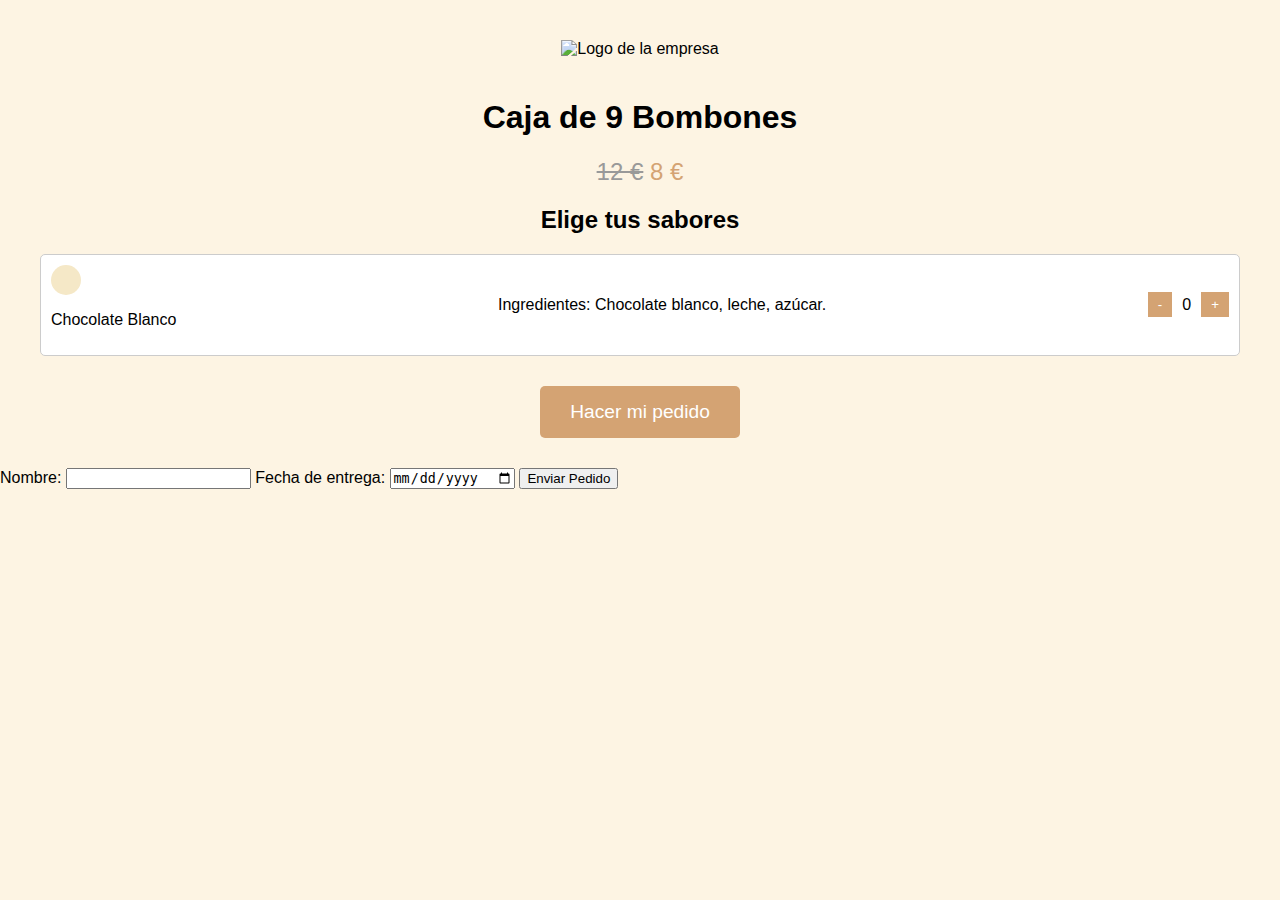
==== index.html @ 93947294 "Add files via upload" ====
<!DOCTYPE html>
<html lang="es">
<head>
  <meta charset="UTF-8">
  <meta name="viewport" content="width=device-width, initial-scale=1.0">
  <title>Caja de 9 Bombones</title>
  <link rel="stylesheet" href="style.css">
  <script defer src="script.js"></script>
</head>
<body>
  <div class="container">
    <header>
      <img src="logo.png" alt="Logo de la empresa" class="logo">
    </header>
    <main>
      <h1>Caja de 9 Bombones</h1>
      <p class="price">
        <span class="original-price">12 €</span>
        <span class="discounted-price">8 €</span>
      </p>
      <section class="flavors">
        <h2>Elige tus sabores</h2>
        <div class="flavor-card" data-name="Chocolate Blanco">
          <div class="flavor-front">
            <div class="color-swatch" style="background-color: #f5e8c7;"></div>
            <p>Chocolate Blanco</p>
          </div>
          <div class="flavor-back">
            <p>Ingredientes: Chocolate blanco, leche, azúcar.</p>
          </div>
          <div class="counter">
            <button class="minus" onclick="updateCount(this, -1)">-</button>
            <span class="count">0</span>
            <button class="plus" onclick="updateCount(this, 1)">+</button>
          </div>
        </div>
        <!-- Repite esta estructura para los 10 sabores -->
      </section>
      <button class="order-button" onclick="openOrderForm()">Hacer mi pedido</button>
    </main>
  </div>

  <!-- Pop-up para el pedido -->
  <div class="order-popup hidden">
    <form id="orderForm">
      <label for="name">Nombre:</label>
      <input type="text" id="name" name="name" required>
      <label for="date">Fecha de entrega:</label>
      <input type="date" id="date" name="date" required>
      <button type="button" onclick="sendOrder()">Enviar Pedido</button>
    </form>
  </div>
</body>
</html>
---- style.css ----
body {
    font-family: Arial, sans-serif;
    margin: 0;
    padding: 0;
    background-color: #fdf4e3;
  }
  
  .container {
    text-align: center;
    padding: 20px;
  }
  
  .logo {
    max-width: 80%;
    margin: 20px auto;
  }
  
  .tagline {
    font-size: 1.2em;
    color: #8a6d3b;
    margin-bottom: 20px;
  }
  
  .button, .order-button {
    background-color: #d4a373;
    color: white;
    padding: 15px 30px;
    border: none;
    border-radius: 5px;
    font-size: 1.2em;
    margin: 10px;
    cursor: pointer;
  }
  
  .price {
    font-size: 1.5em;
    margin: 20px 0;
  }
  
  .original-price {
    text-decoration: line-through;
    color: #999;
  }
  
  .discounted-price {
    color: #d4a373;
  }
  
  .flavors {
    margin: 20px;
  }
  
  .flavor-card {
    display: flex;
    align-items: center;
    justify-content: space-between;
    margin-bottom: 15px;
    padding: 10px;
    border: 1px solid #ccc;
    border-radius: 5px;
    background-color: white;
  }
  
  .color-swatch {
    width: 30px;
    height: 30px;
    border-radius: 50%;
    margin-right: 10px;
  }
  
  .counter {
    display: flex;
    align-items: center;
  }
  
  .counter .minus, .counter .plus {
    background-color: #d4a373;
    color: white;
    border: none;
    padding: 5px 10px;
    cursor: pointer;
  }
  
  .count {
    margin: 0 10px;
  }
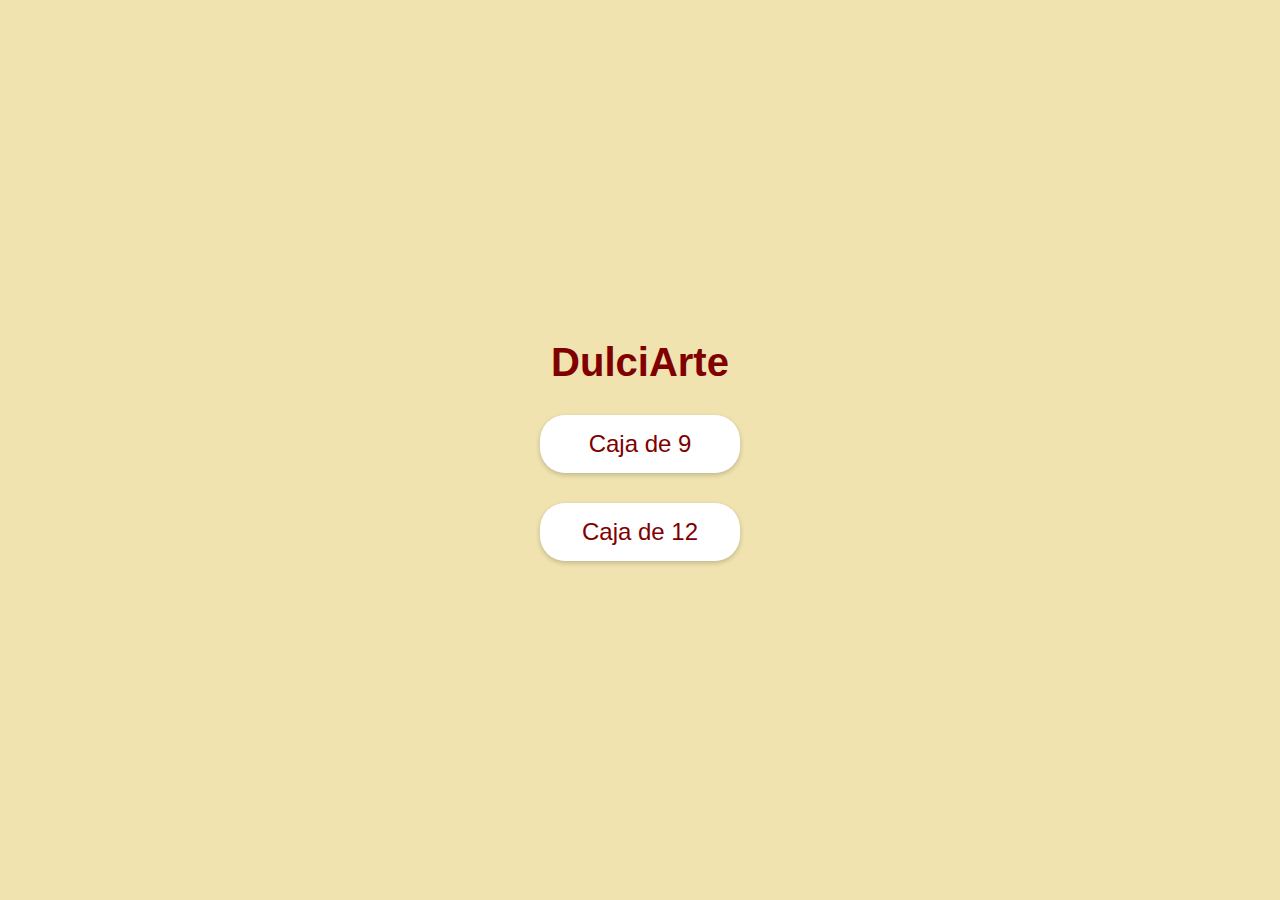
==== commit 5620686f: "Add files via upload" ====
--- a/index.html
+++ b/index.html
@@ -1,54 +1,16 @@
 <!DOCTYPE html>
 <html lang="es">
 <head>
-  <meta charset="UTF-8">
-  <meta name="viewport" content="width=device-width, initial-scale=1.0">
-  <title>Caja de 9 Bombones</title>
-  <link rel="stylesheet" href="style.css">
-  <script defer src="script.js"></script>
+    <meta charset="UTF-8">
+    <meta name="viewport" content="width=device-width, initial-scale=1.0">
+    <title>DulciArte</title>
+    <link rel="stylesheet" href="css/style.css">
 </head>
 <body>
-  <div class="container">
-    <header>
-      <img src="logo.png" alt="Logo de la empresa" class="logo">
-    </header>
-    <main>
-      <h1>Caja de 9 Bombones</h1>
-      <p class="price">
-        <span class="original-price">12 €</span>
-        <span class="discounted-price">8 €</span>
-      </p>
-      <section class="flavors">
-        <h2>Elige tus sabores</h2>
-        <div class="flavor-card" data-name="Chocolate Blanco">
-          <div class="flavor-front">
-            <div class="color-swatch" style="background-color: #f5e8c7;"></div>
-            <p>Chocolate Blanco</p>
-          </div>
-          <div class="flavor-back">
-            <p>Ingredientes: Chocolate blanco, leche, azúcar.</p>
-          </div>
-          <div class="counter">
-            <button class="minus" onclick="updateCount(this, -1)">-</button>
-            <span class="count">0</span>
-            <button class="plus" onclick="updateCount(this, 1)">+</button>
-          </div>
-        </div>
-        <!-- Repite esta estructura para los 10 sabores -->
-      </section>
-      <button class="order-button" onclick="openOrderForm()">Hacer mi pedido</button>
-    </main>
-  </div>
-
-  <!-- Pop-up para el pedido -->
-  <div class="order-popup hidden">
-    <form id="orderForm">
-      <label for="name">Nombre:</label>
-      <input type="text" id="name" name="name" required>
-      <label for="date">Fecha de entrega:</label>
-      <input type="date" id="date" name="date" required>
-      <button type="button" onclick="sendOrder()">Enviar Pedido</button>
-    </form>
-  </div>
+    <div class="container">
+        <h1 class="title">DulciArte</h1>
+        <button class="box-button" onclick="window.location.href='9-bombones.html'">Caja de 9</button>
+        <button class="box-button" onclick="window.location.href='12-bombones.html'">Caja de 12</button>
+    </div>
 </body>
 </html>
--- a/css/style.css
+++ b/css/style.css
@@ -0,0 +1,47 @@
+/* General */
+body {
+  margin: 0;
+  padding: 0;
+  background-color: #f0e3b0; /* Color crema */
+  font-family: Arial, sans-serif;
+  display: flex;
+  justify-content: center;
+  align-items: center;
+  height: 100vh;
+  text-align: center;
+}
+
+/* Contenedor principal */
+.container {
+  display: flex;
+  flex-direction: column;
+  align-items: center;
+  gap: 30px;
+}
+
+/* Título */
+.title {
+  font-size: 2.5em;
+  color: #800000; /* Color vino */
+  font-weight: bold;
+  margin: 0;
+}
+
+/* Botones */
+.box-button {
+  background-color: white;
+  color: #800000; /* Color vino */
+  border: none;
+  border-radius: 25px; /* Redondeado */
+  padding: 15px 30px;
+  font-size: 1.5em; /* Tamaño de texto más grande */
+  width: 200px;
+  cursor: pointer;
+  box-shadow: 0px 2px 5px rgba(0, 0, 0, 0.2);
+  transition: background-color 0.3s, transform 0.2s;
+}
+
+.box-button:hover {
+  background-color: #f8f8f8;
+  transform: scale(1.05);
+}
